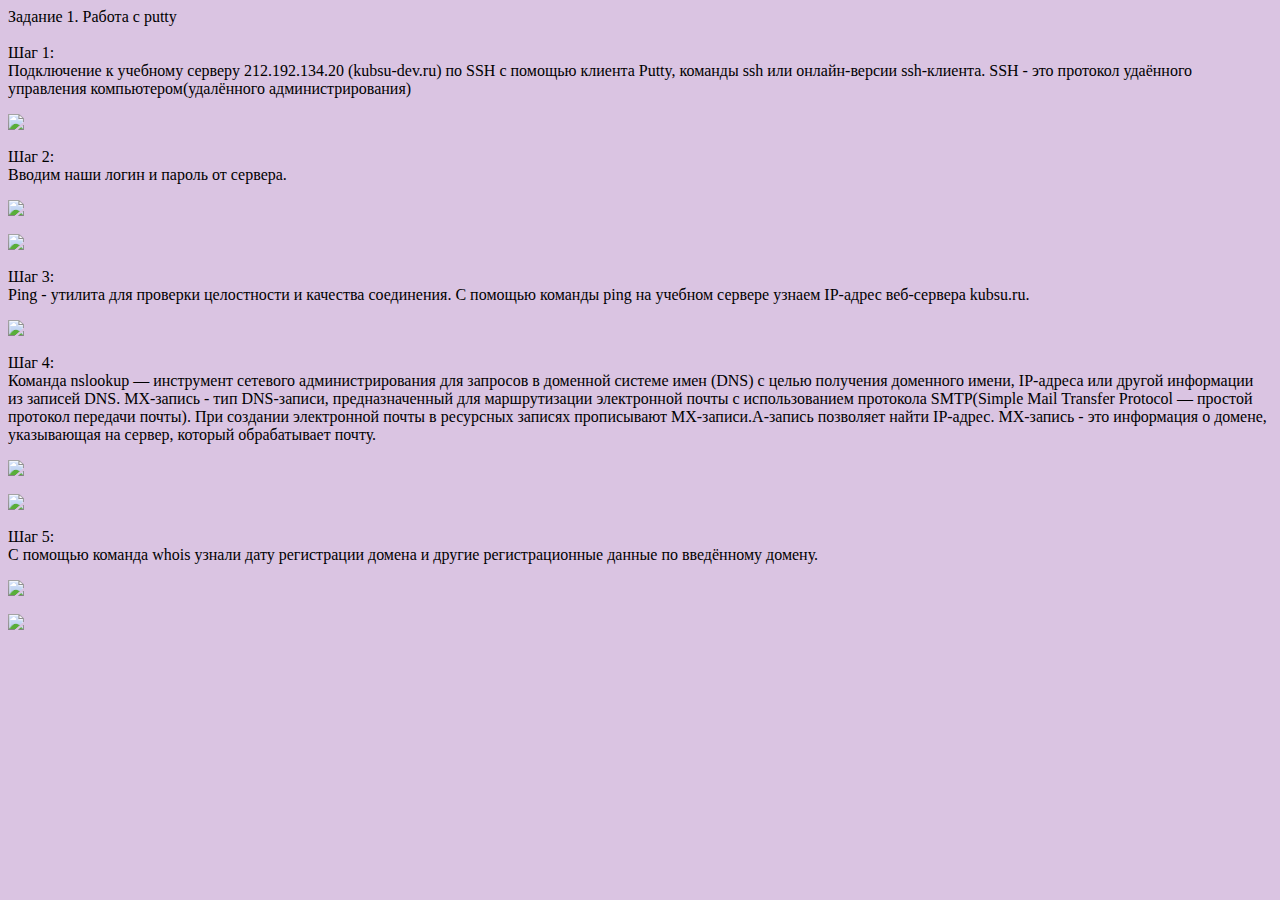
==== web.html @ 4a5b6ea5 "Create web.html" ====
<html>

<head>
    <meta charset="UTF-8">
    <link rel="stylesheet" href="backend1.css">
    <title>Nikol Maksimenko</title>
</head>
<header>
    <div class="cap">
        <div id="name-header">Задание 1. Работа с putty</div>

    </div>
</header>

<body style="background-color: rgb(218, 196, 226);">
    <div id="name"><br>Шаг 1: </div>Подключение к учебному серверу
    212.192.134.20 (kubsu-dev.ru) по SSH с помощью клиента Putty, команды ssh или онлайн-версии ssh-клиента.
    SSH - это протокол удаённого управления компьютером(удалённого администрирования)</p>
    <div id="picture"> <img src="1.png"></br></div>


    <div id="name"><br> Шаг 2:</div> Вводим наши логин и пароль от сервера. </p>
    <div id="picture"><img src="2.png"></br>
        <br><img src="3.png"></br>
    </div>



    <div id="name"><br> Шаг 3:</div> Ping - утилита для проверки целостности и качества соединения.
    С помощью команды ping на учебном сервере узнаем IP-адрес веб-сервера kubsu.ru.</p>
    <div id="picture"><img src="4.png"></br></div>


    <div id="name"><br> Шаг 4:</div> Команда nslookup — инструмент сетевого администрирования для запросов в доменной
    системе имен (DNS) с целью получения доменного имени, IP-адреса
    или другой информации из записей DNS.
    MX-запись - тип DNS-записи, предназначенный для маршрутизации электронной почты с использованием протокола
    SMTP(Simple Mail Transfer Protocol — простой протокол передачи почты).
    При создании электронной почты в ресурсных записях прописывают MX-записи.А-запись позволяет найти IP-адрес.
    MX-запись - это информация о домене, указывающая на сервер, который обрабатывает почту.</p>
    <div id="picture"><img src="5.png"></br>
        <br><img src="6.png"></br>
    </div>

    <div id="name"><br> Шаг 5:</div> С помощью команда whois узнали дату регистрации домена
    и другие регистрационные данные по введённому домену.</p>
    <div id="picture"><img src="7.png"></br>
        <br><img src="8.png"></br>
    </div>




</body>

</html>
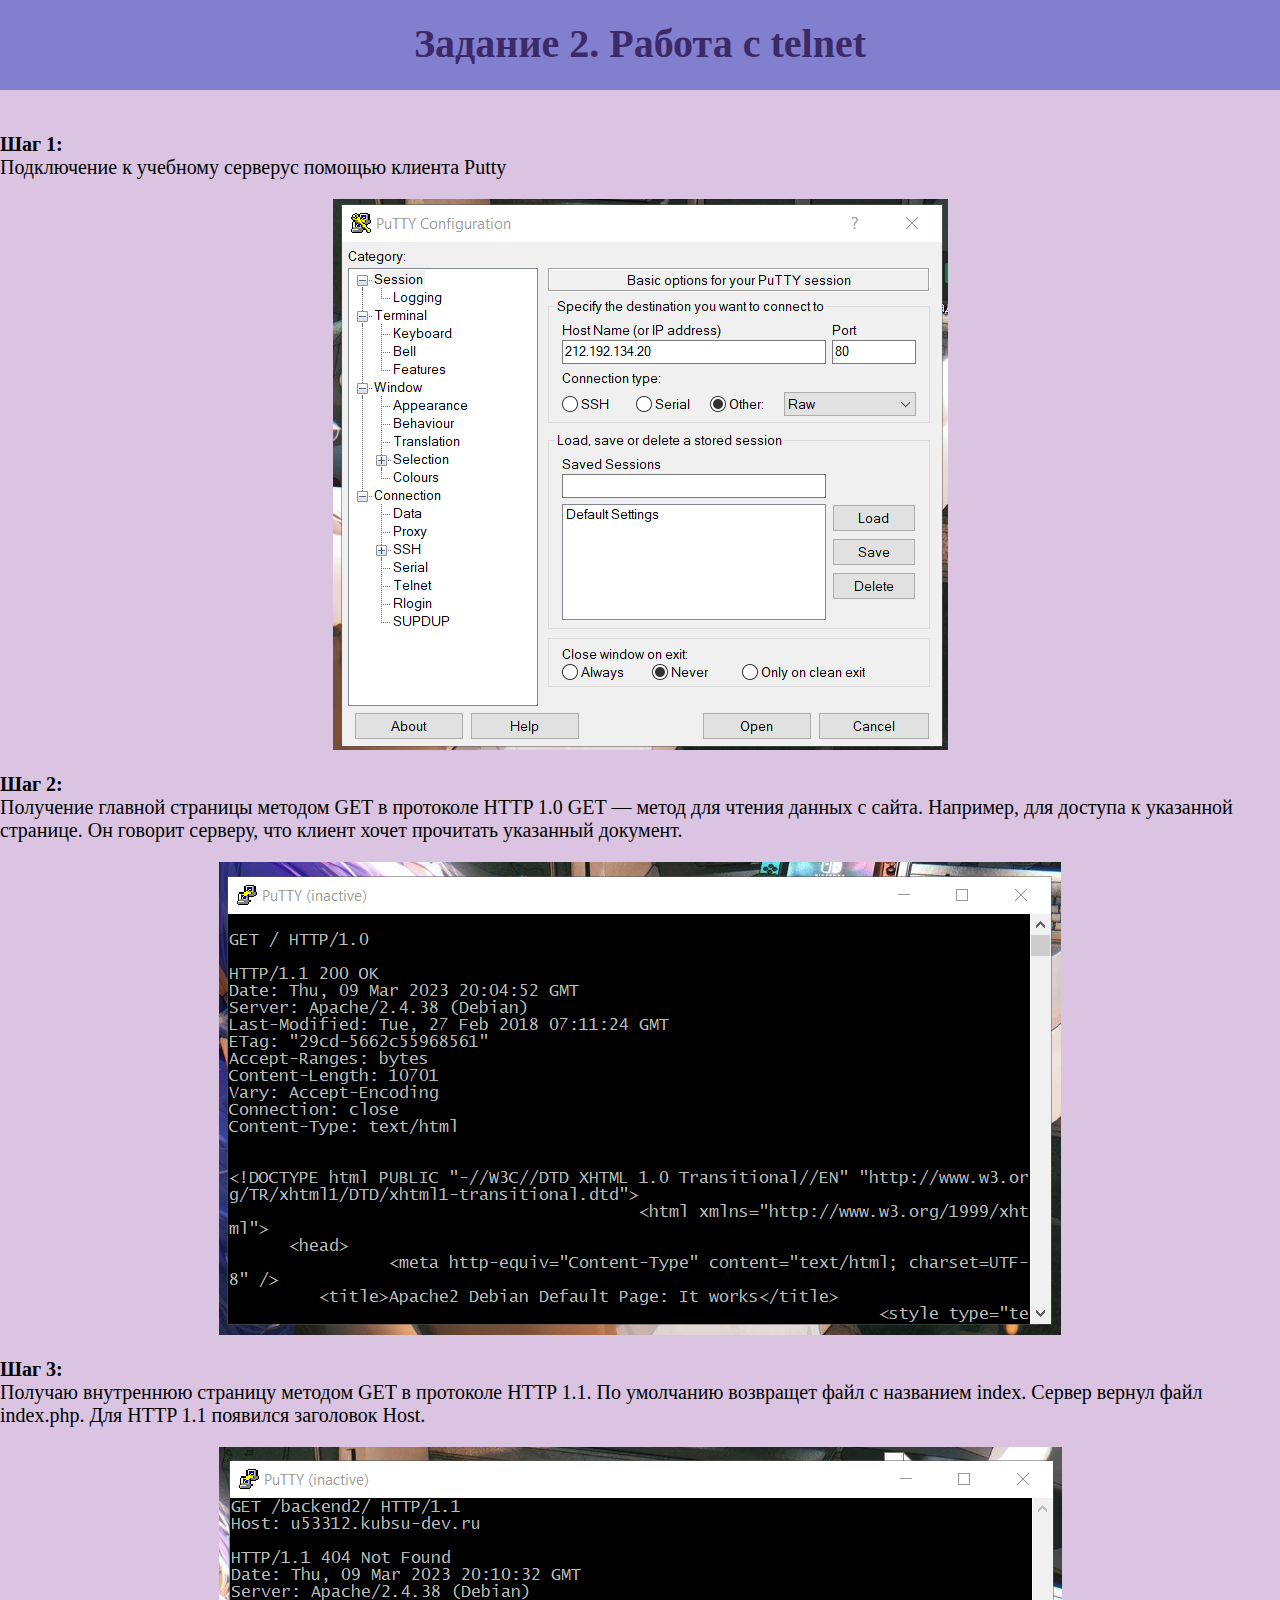
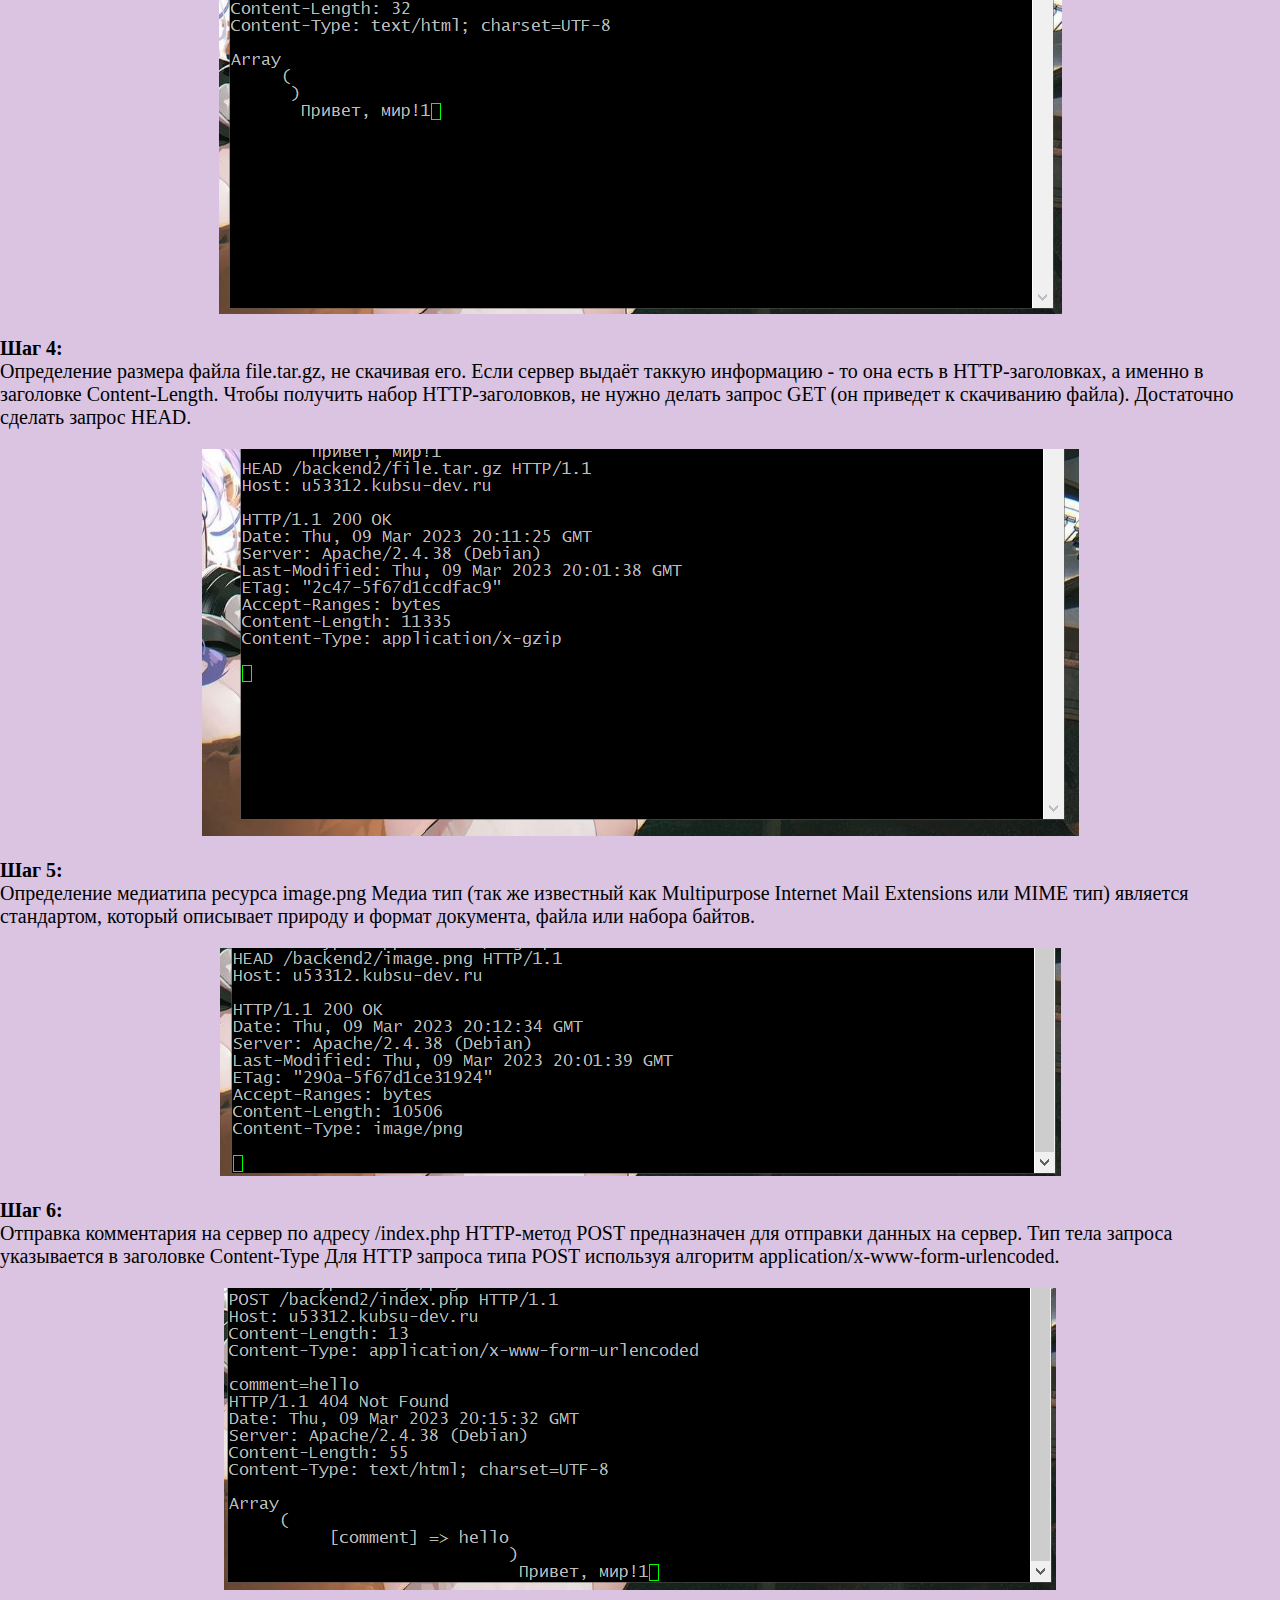
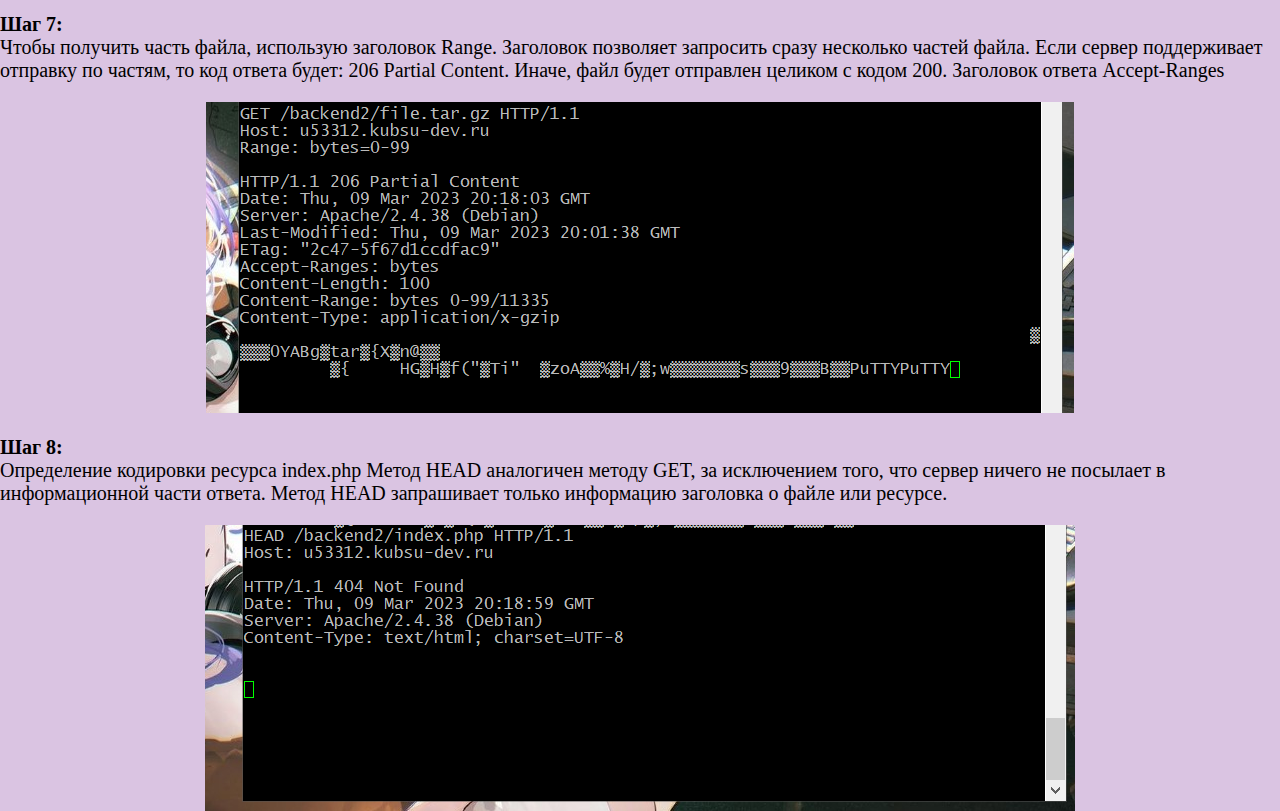
==== commit 6929b58f: "Update web.html" ====
--- a/web.html
+++ b/web.html
@@ -2,53 +2,70 @@
 
 <head>
     <meta charset="UTF-8">
-    <link rel="stylesheet" href="backend1.css">
+    <link rel="stylesheet" href="backend2.css">
     <title>Nikol Maksimenko</title>
 </head>
 <header>
     <div class="cap">
-        <div id="name-header">Задание 1. Работа с putty</div>
+        <div id="name-header">Задание 2. Работа с telnet</div>
 
     </div>
 </header>
 
 <body style="background-color: rgb(218, 196, 226);">
-    <div id="name"><br>Шаг 1: </div>Подключение к учебному серверу
-    212.192.134.20 (kubsu-dev.ru) по SSH с помощью клиента Putty, команды ssh или онлайн-версии ssh-клиента.
-    SSH - это протокол удаённого управления компьютером(удалённого администрирования)</p>
-    <div id="picture"> <img src="1.png"></br></div>
+    <div id="name"><br>Шаг 1: </div>Подключение к учебному серверус помощью клиента Putty</p>
+    <div id="picture"> <img src="1.0.png"></br></div>
 
 
-    <div id="name"><br> Шаг 2:</div> Вводим наши логин и пароль от сервера. </p>
-    <div id="picture"><img src="2.png"></br>
-        <br><img src="3.png"></br>
+    <div id="name"><br> Шаг 2:</div>Получение главной страницы методом GET в протоколе HTTP 1.0 GET — метод для чтения
+    данных с сайта.
+    Например, для доступа к указанной странице.
+    Он говорит серверу, что клиент хочет прочитать указанный документ. </p>
+    <div id="picture"><img src="1.1.png"></br>
     </div>
 
 
 
-    <div id="name"><br> Шаг 3:</div> Ping - утилита для проверки целостности и качества соединения.
-    С помощью команды ping на учебном сервере узнаем IP-адрес веб-сервера kubsu.ru.</p>
-    <div id="picture"><img src="4.png"></br></div>
+    <div id="name"><br> Шаг 3:</div> Получаю внутреннюю страницу методом GET в протоколе HTTP 1.1.
+    По умолчанию возвращет файл с названием index. Сервер вернул файл index.php.
+    Для HTTP 1.1 появился заголовок Host.</p>
+    <div id="picture"><img src="2.1.png"></br></div>
 
 
-    <div id="name"><br> Шаг 4:</div> Команда nslookup — инструмент сетевого администрирования для запросов в доменной
-    системе имен (DNS) с целью получения доменного имени, IP-адреса
-    или другой информации из записей DNS.
-    MX-запись - тип DNS-записи, предназначенный для маршрутизации электронной почты с использованием протокола
-    SMTP(Simple Mail Transfer Protocol — простой протокол передачи почты).
-    При создании электронной почты в ресурсных записях прописывают MX-записи.А-запись позволяет найти IP-адрес.
-    MX-запись - это информация о домене, указывающая на сервер, который обрабатывает почту.</p>
-    <div id="picture"><img src="5.png"></br>
-        <br><img src="6.png"></br>
+    <div id="name"><br> Шаг 4:</div> Определение размера файла file.tar.gz, не скачивая его.
+    Если сервер выдаёт таккую информацию - то она есть в HTTP-заголовках,
+    а именно в заголовке Content-Length.
+    Чтобы получить набор HTTP-заголовков, не нужно делать запрос GET
+    (он приведет к скачиванию файла). Достаточно сделать запрос HEAD.</p>
+    <div id="picture"><img src="3.1.png"></br>
     </div>
 
-    <div id="name"><br> Шаг 5:</div> С помощью команда whois узнали дату регистрации домена
-    и другие регистрационные данные по введённому домену.</p>
-    <div id="picture"><img src="7.png"></br>
-        <br><img src="8.png"></br>
+    <div id="name"><br> Шаг 5:</div> Определение медиатипа ресурса image.png
+    Медиа тип (так же известный как Multipurpose Internet Mail Extensions или MIME тип)
+    является стандартом, который описывает природу и формат документа, файла или набора байтов.</p>
+    <div id="picture"><img src="4.1.png"></br>
     </div>
 
+    <div id="name"><br> Шаг 6:</div> Отправка комментария на сервер по адресу /index.php HTTP-метод POST предназначен
+    для отправки данных на сервер.
+    Тип тела запроса указывается в заголовке Content-Type
+    Для HTTP запроса типа POST используя алгоритм application/x-www-form-urlencoded.</p>
+    <div id="picture"><img src="5.1.png"></br>
+    </div>
 
+    <div id="name"><br> Шаг 7:</div> Чтобы получить часть файла, использую заголовок Range.
+    Заголовок позволяет запросить сразу несколько частей файла. Если сервер
+    поддерживает отправку по частям, то код ответа будет: 206 Partial Content.
+    Иначе, файл будет отправлен целиком с кодом 200. Заголовок ответа Accept-Ranges</p>
+    <div id="picture"><img src="6.png"></br>
+    </div>
+
+    <div id="name"><br> Шаг 8:</div> Определение кодировки ресурса index.php
+    Метод HEAD аналогичен методу GET, за исключением того, что сервер ничего не посылает в
+    информационной части ответа. Метод HEAD запрашивает только информацию
+    заголовка о файле или ресурсе.</p>
+    <div id="picture"><img src="7.png"></br>
+    </div>
 
 
 </body>
--- a/backend2.css
+++ b/backend2.css
@@ -0,0 +1,40 @@
+html,
+body {
+    margin: 0;
+    padding: 0;
+    width: 100%;
+    font-size: 20px;
+    font-family: Century Gothic;
+}
+
+
+header {
+    width: 100%;
+    height: 90px;
+    margin: 0 auto;
+    margin-bottom: 20px;
+    text-align: center;
+    background-color: rgb(131, 127, 207);
+ 
+
+}
+
+
+#name-header {
+    color: rgb(60, 41, 103);
+    font-weight: bold;
+    font-size: 40px;
+    padding-top: 20px;
+}
+
+#name{
+   
+    font-weight: bold;
+}
+#picture{
+   
+    text-align: center;
+    
+}
+
+
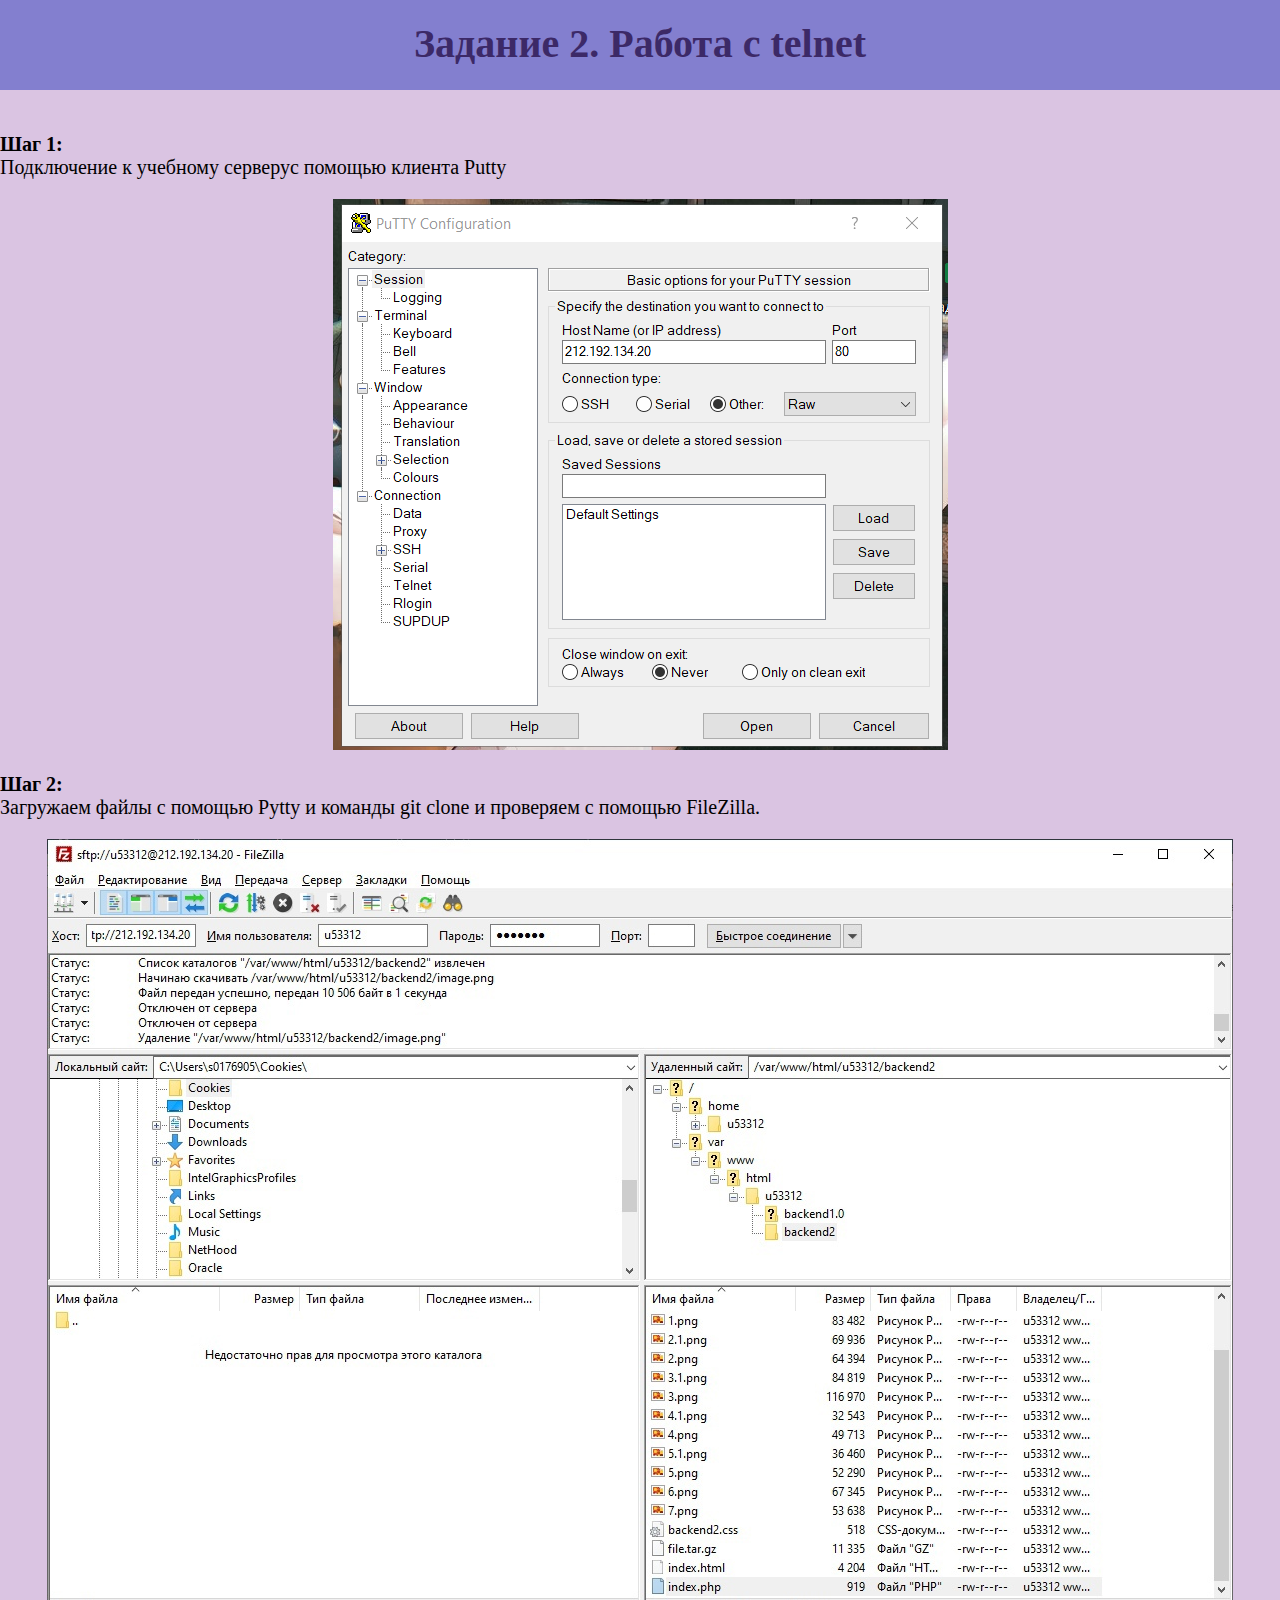
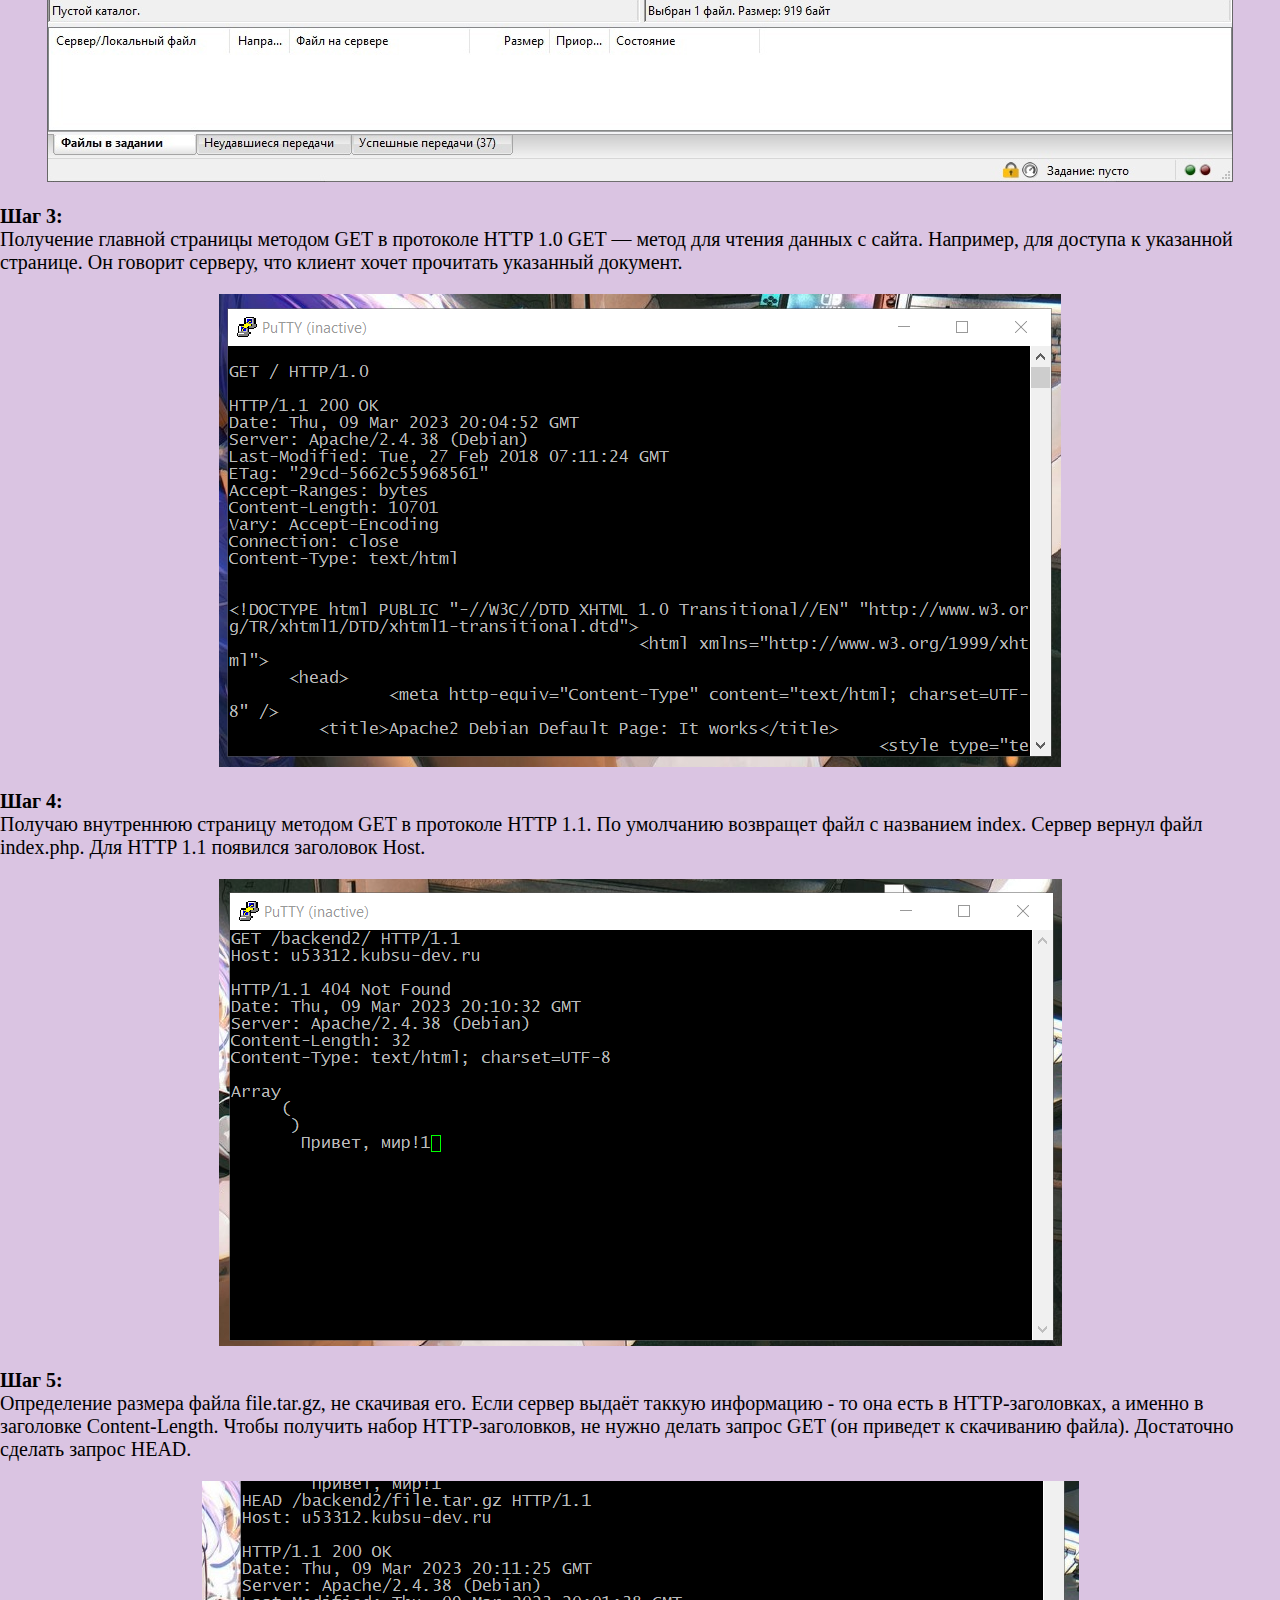
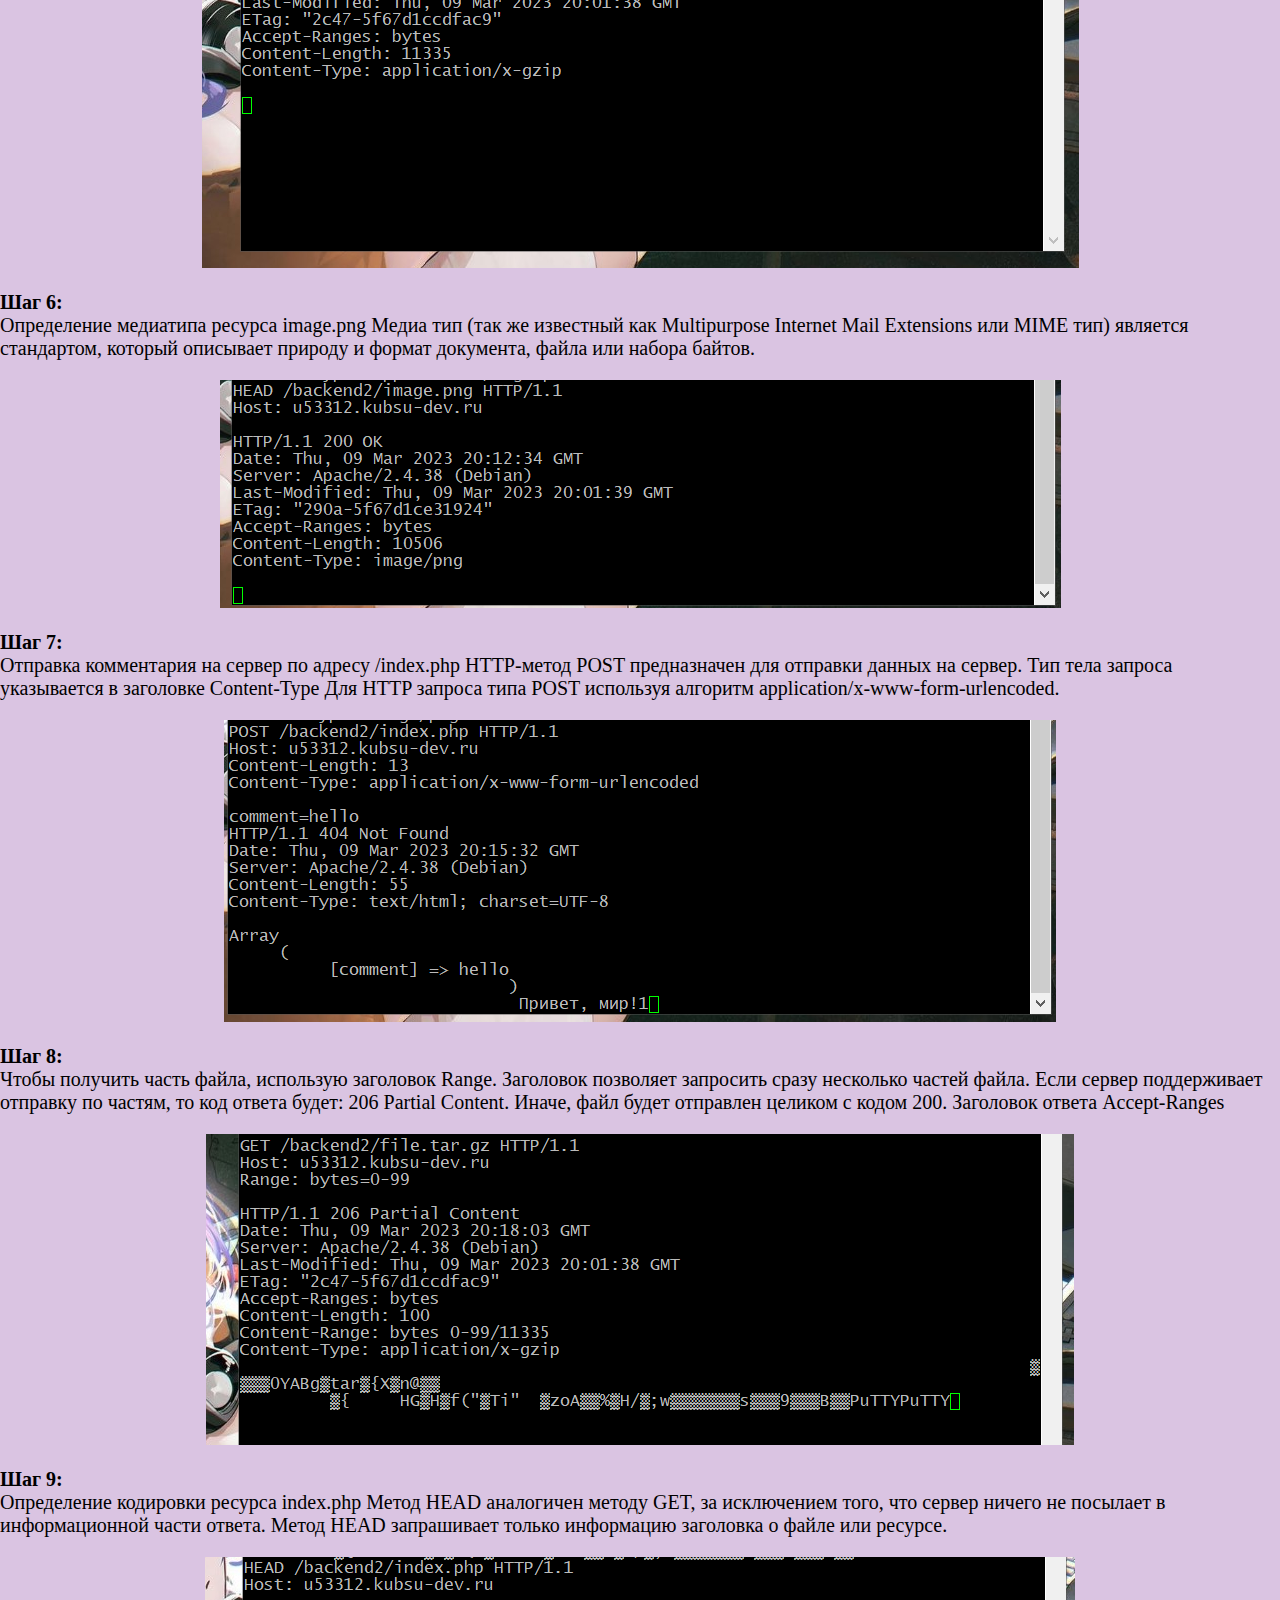
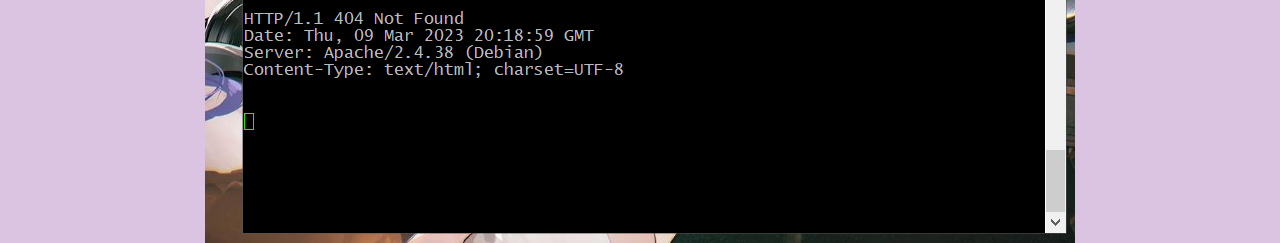
==== commit 5e3a10f1: "Update web.html" ====
--- a/web.html
+++ b/web.html
@@ -1,73 +1,76 @@
-<html>
-
-<head>
-    <meta charset="UTF-8">
-    <link rel="stylesheet" href="backend2.css">
-    <title>Nikol Maksimenko</title>
-</head>
-<header>
-    <div class="cap">
-        <div id="name-header">Задание 2. Работа с telnet</div>
-
-    </div>
-</header>
-
-<body style="background-color: rgb(218, 196, 226);">
-    <div id="name"><br>Шаг 1: </div>Подключение к учебному серверус помощью клиента Putty</p>
-    <div id="picture"> <img src="1.0.png"></br></div>
-
-
-    <div id="name"><br> Шаг 2:</div>Получение главной страницы методом GET в протоколе HTTP 1.0 GET — метод для чтения
-    данных с сайта.
-    Например, для доступа к указанной странице.
-    Он говорит серверу, что клиент хочет прочитать указанный документ. </p>
-    <div id="picture"><img src="1.1.png"></br>
-    </div>
-
-
-
-    <div id="name"><br> Шаг 3:</div> Получаю внутреннюю страницу методом GET в протоколе HTTP 1.1.
-    По умолчанию возвращет файл с названием index. Сервер вернул файл index.php.
-    Для HTTP 1.1 появился заголовок Host.</p>
-    <div id="picture"><img src="2.1.png"></br></div>
-
-
-    <div id="name"><br> Шаг 4:</div> Определение размера файла file.tar.gz, не скачивая его.
-    Если сервер выдаёт таккую информацию - то она есть в HTTP-заголовках,
-    а именно в заголовке Content-Length.
-    Чтобы получить набор HTTP-заголовков, не нужно делать запрос GET
-    (он приведет к скачиванию файла). Достаточно сделать запрос HEAD.</p>
-    <div id="picture"><img src="3.1.png"></br>
-    </div>
-
-    <div id="name"><br> Шаг 5:</div> Определение медиатипа ресурса image.png
-    Медиа тип (так же известный как Multipurpose Internet Mail Extensions или MIME тип)
-    является стандартом, который описывает природу и формат документа, файла или набора байтов.</p>
-    <div id="picture"><img src="4.1.png"></br>
-    </div>
-
-    <div id="name"><br> Шаг 6:</div> Отправка комментария на сервер по адресу /index.php HTTP-метод POST предназначен
-    для отправки данных на сервер.
-    Тип тела запроса указывается в заголовке Content-Type
-    Для HTTP запроса типа POST используя алгоритм application/x-www-form-urlencoded.</p>
-    <div id="picture"><img src="5.1.png"></br>
-    </div>
-
-    <div id="name"><br> Шаг 7:</div> Чтобы получить часть файла, использую заголовок Range.
-    Заголовок позволяет запросить сразу несколько частей файла. Если сервер
-    поддерживает отправку по частям, то код ответа будет: 206 Partial Content.
-    Иначе, файл будет отправлен целиком с кодом 200. Заголовок ответа Accept-Ranges</p>
-    <div id="picture"><img src="6.png"></br>
-    </div>
-
-    <div id="name"><br> Шаг 8:</div> Определение кодировки ресурса index.php
-    Метод HEAD аналогичен методу GET, за исключением того, что сервер ничего не посылает в
-    информационной части ответа. Метод HEAD запрашивает только информацию
-    заголовка о файле или ресурсе.</p>
-    <div id="picture"><img src="7.png"></br>
-    </div>
-
-
-</body>
-
-</html>
+<html>
+
+<head>
+    <meta charset="UTF-8">
+    <link rel="stylesheet" href="backend2.css">
+    <title>Nikol Maksimenko</title>
+</head>
+<header>
+    <div class="cap">
+        <div id="name-header">Задание 2. Работа с telnet</div>
+
+    </div>
+</header>
+
+<body style="background-color: rgb(218, 196, 226);">
+    <div id="name"><br>Шаг 1: </div>Подключение к учебному серверус помощью клиента Putty</p>
+    <div id="picture"> <img src="1.0.png"></br></div>
+
+ <div id="name"><br> Шаг 2:</div>Загружаем файлы с помощью Pytty и команды git clone и проверяем с помощью FileZilla.</p>
+            <div id="picture"><img src="22.png"></br>
+            </div>
+
+
+    <div id="name"><br> Шаг 3:</div>Получение главной страницы методом GET в протоколе HTTP 1.0 GET — метод для чтения данных с сайта.
+    Например, для доступа к указанной странице.
+    Он говорит серверу, что клиент хочет прочитать указанный документ. </p>
+    <div id="picture"><img src="1.1.png"></br>
+    </div>
+
+
+
+    <div id="name"><br> Шаг 4:</div> Получаю внутреннюю страницу методом GET в протоколе HTTP 1.1.
+    По умолчанию возвращет файл с названием index. Сервер вернул файл index.php.
+    Для HTTP 1.1 появился заголовок Host.</p>
+    <div id="picture"><img src="2.1.png"></br></div>
+
+
+    <div id="name"><br> Шаг 5:</div> Определение размера файла file.tar.gz, не скачивая его.
+    Если сервер выдаёт таккую информацию - то она есть в HTTP-заголовках,
+    а именно в заголовке Content-Length.
+    Чтобы получить набор HTTP-заголовков, не нужно делать запрос GET
+    (он приведет к скачиванию файла). Достаточно сделать запрос HEAD.</p>
+    <div id="picture"><img src="3.1.png"></br>
+    </div>
+
+    <div id="name"><br> Шаг 6:</div> Определение медиатипа ресурса image.png
+    Медиа тип (так же известный как Multipurpose Internet Mail Extensions или MIME тип)
+    является стандартом, который описывает природу и формат документа, файла или набора байтов.</p>
+    <div id="picture"><img src="4.1.png"></br>
+    </div>
+
+<div id="name"><br> Шаг 7:</div> Отправка комментария на сервер по адресу /index.php HTTP-метод POST предназначен для отправки данных на сервер.
+Тип тела запроса указывается в заголовке Content-Type
+Для HTTP запроса типа POST используя алгоритм application/x-www-form-urlencoded.</p>
+    <div id="picture"><img src="5.1.png"></br>
+    </div>
+
+    <div id="name"><br> Шаг 8:</div> Чтобы получить часть файла, использую заголовок Range.
+    Заголовок позволяет запросить сразу несколько частей файла. Если сервер
+    поддерживает отправку по частям, то код ответа будет: 206 Partial Content.
+    Иначе, файл будет отправлен целиком с кодом 200. Заголовок ответа Accept-Ranges</p>
+        <div id="picture"><img src="6.png"></br>
+        </div>
+    
+        <div id="name"><br> Шаг 9:</div> Определение кодировки ресурса index.php
+        Метод HEAD аналогичен методу GET, за исключением того, что сервер ничего не посылает в
+        информационной части ответа. Метод HEAD запрашивает только информацию
+        заголовка о файле или ресурсе.</p>
+            <div id="picture"><img src="7.png"></br>
+            </div>
+ 
+        
+
+</body>
+
+</html>
